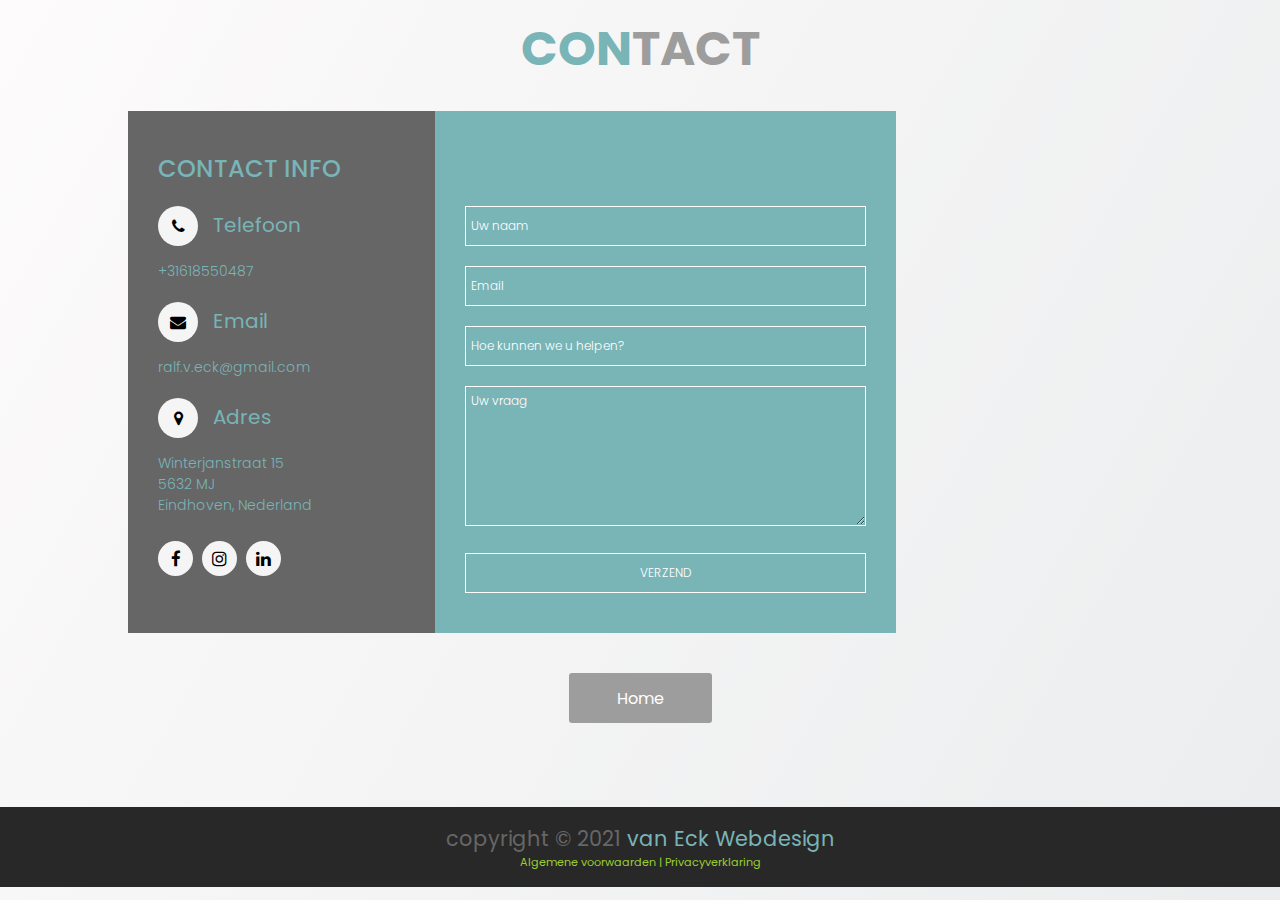
==== contact.html @ 5c52374f "1st commit" ====
<!DOCTYPE html>
<html lang="en">
<head>
    <meta http-equiv="Content-Type" content="text/html; charset=utf-8" />
    <meta name="viewport"
        content="width=device-width, initial-scale=1, minimum-scale=1, maximum-scale=1, user-scalable=no">
        <link rel="icon" type="image/x-icon" href="/images/logo.png">
    <title>van Eck Webdesign|contact</title>
    <link href="css/contact.css" rel="stylesheet" type="text/css" />
    <link rel="stylesheet" href="https://stackpath.bootstrapcdn.com/font-awesome/4.7.0/css/font-awesome.min.css"
        crossorigin="anonymous">
</head>

<body>
    <h1 class="heading"> <span> con</span>tact </h1>
    <div class="contact-wrap">
        <div class="contact-in">
            <h1>Contact Info</h1>
            <h2><i class="fa fa-phone" aria-hidden="true"></i> Telefoon</h2>
            <p>+31618550487</p>
            <h2><i class="fa fa-envelope" aria-hidden="true"></i> Email</h2>
            <p>ralf.v.eck@gmail.com</p>
            <h2><i class="fa fa-map-marker" aria-hidden="true"></i> Adres</h2>
            <p>Winterjanstraat 15<br>5632 MJ<br> Eindhoven, Nederland</p>
            <ul>
                <li><a class="facebook" href="https://www.facebook.com/ralf.vaneck" target="_blank"><i class="fa fa-facebook facebook" aria-hidden="true"></i></a></li>
                <li><a class="instagram" href="#"><i class="fa fa-instagram" aria-hidden="true"></i></a></li>
                <li><a class="linkedin" href="https://www.linkedin.com/in/ralf-van-eck-893b0591/" target="_blank"><i class="fa fa-linkedin" aria-hidden="true"></i></a></li>
            </ul>
        </div>
        <div class="contact-in">
            <h1>Send a Message</h1>
            <form>
                <input type="text" placeholder="Uw naam" class="contact-in-input">
                <input type="text" placeholder="Email" class="contact-in-input">
                <input type="text" placeholder="Hoe kunnen we u helpen?" class="contact-in-input">
                <textarea placeholder="Uw vraag" class="contact-in-textarea"></textarea>
                <input type="submit" value="VERZEND" class="contact-in-btn">
            </form>
        </div>
        <div class="contact-in">
            <iframe
                src="https://www.google.com/maps/embed?pb=!1m18!1m12!1m3!1d2484.881517385676!2d5.49079441566117!3d51.47868907963039!2m3!1f0!2f0!3f0!3m2!1i1024!2i768!4f13.1!3m3!1m2!1s0x47c6df29cb6d62bd%3A0x554a36e65a31d2d!2sWinterjanstraat%2015%2C%205632%20MJ%20Eindhoven!5e0!3m2!1snl!2snl!4v1635945104166!5m2!1snl!2snl"
                width="600" height="450" style="border:0;" allowfullscreen="" loading="lazy"></iframe>
        </div>
        <div class="contact-btn">
            <a href="index.html#about" class="btn">Home</a>
        </div>
    </div>
    <!-- footer section  -->
    <div class="footer__container"></div>
    <div class="footer"> copyright &copy; 2021 <span> van Eck Webdesign </span>
        <p id="alg_voor"><a href="privacy&/algemene_voorwaarden.html">Algemene voorwaarden |</a><a href="privacy&/privacyverklaring.html">
                Privacyverklaring</a></p>
    </div>
    <script src="js/particles.min.js"></script>
    <script src="js/app.js"></script>
</body>

</html>
---- css/contact.css ----
@import url("https://fonts.googleapis.com/css2?family=Poppins:ital,wght@0,100;0,200;0,300;0,400;0,500;0,600;0,700;0,800;0,900;1,100;1,200;1,300;1,400;1,500;1,600;1,700;1,800;1,900&display=swap");

* {
  padding: 0;
  margin: 0;
  box-sizing: border-box;
  outline: none;
  border: none;
  text-decoration: none;
}

body {
  height: 100vh;
  display: grid;
  align-items: center;
  font-family: "Poppins", sans-serif;
  background-image: linear-gradient(120deg, #fdfbfb 0%, #ebedee 100%);
}
.contact #particles-js {
  position: absolute;
  top: 0;
  left: 0;
  height: 100%;
  width: 100%;
}
.heading {
  text-align: center;
  font-size: 3rem;
  text-transform: uppercase;
  color: #9d9d9d;
}

.heading span {
  text-transform: uppercase;
  color: #79b4b7;
}
.contact-wrap {
  width: 80%;
  height: auto;
  margin: auto;
  display: flex;
  flex-wrap: wrap;
}

.contact-in {
  padding: 40px 30px;
}

.contact-in:nth-child(1) {
  flex: 30%;
  background: #666;
  color: #79b4b7;
}

.contact-in:nth-child(2) {
  flex: 45%;
  background: #79b4b7;
}

.contact-in:nth-child(3) {
  flex: 25%;
  padding: 0;
}

.contact-in h1 {
  font-size: 24px;
  color: #79b4b7;
  text-transform: uppercase;
  font-weight: 500;
  margin-bottom: 20px;
}

.contact-in h2 {
  font-size: 20px;
  font-weight: 400;
  margin-bottom: 15px;
}

.contact-in h2 i {
  font-size: 16px;
  width: 40px;
  height: 40px;
  margin-right: 10px;
  background: #f5f5f5;
  color: #000;
  border-radius: 50px;
  line-height: 40px;
  text-align: center;
}

.contact-in p {
  font-size: 14px;
  font-weight: 300;
  margin-bottom: 20px;
}

.contact-in ul {
  padding: 0;
  margin: 0;
}

.contact-in ul li {
  list-style: none;
  display: inline-block;
  margin-right: 5px;
  margin-top: 5px;
}

.contact-in ul li a {
  display: block;
  width: 35px;
  height: 35px;
  text-align: center;
  border-radius: 50px;
  background: #f5f5f5;
}
/* .contact-in ul li .facebook {
  background: #4267b2;
}
.contact-in ul li .linkedin {
  background: #2867b2;
}
.contact-in ul li .instagram {
  background: #c13584;
} */

.contact-in ul li a i {
  font-size: 17px;
  line-height: 35px;
  color: #000;
}

.contact-in form {
  width: 100%;
  height: auto;
}

.contact-in-input {
  width: 100%;
  height: 40px;
  margin-bottom: 20px;
  border: 1px solid #fff;
  outline: none;
  padding-left: 5px;
  background: transparent;
  color: #fff;
  font-size: 12px;
  font-weight: 300;
  font-family: "Poppins", sans-serif;
}

.contact-in-input::placeholder {
  color: #fff;
}

.contact-in-textarea {
  width: 100%;
  height: 140px;
  margin-bottom: 20px;
  border: 1px solid #fff;
  outline: none;
  padding-top: 5px;
  padding-left: 5px;
  background: transparent;
  color: #fff;
  font-size: 12px;
  font-weight: 300;
  font-family: "Poppins", sans-serif;
}

.contact-in-textarea::placeholder {
  color: #fff;
}

.contact-in-btn {
  width: 100%;
  height: 40px;
  border: 1px solid #fff;
  outline: none;
  background: transparent;
  color: #fff;
  font-size: 12px;
  font-weight: 300;
  font-family: "Poppins", sans-serif;
  cursor: pointer;
}

.contact-in iframe {
  width: 100%;
  height: 100%;
}
.contact-btn {
  margin: 0.5rem auto 2rem auto;
}
.btn {
  display: flex;
  text-align: center;
  margin-top: 2rem;
  padding: 0.8rem 3rem;
  background: #9d9d9d;
  color: #fff;
  font-size: 1rem;
  border-radius: 3px;
  cursor: pointer;
}

.btn:hover {
  background: #79b4b7;
  letter-spacing: 0.2rem;
}
.footer {
  padding: 1rem;
  font-size: 1.3rem;
  color: #666;
  background: rgb(41, 40, 40);
  text-align: center;
}
#alg_voor {
  background: rgb(41, 40, 40);
  text-align: center;
  font-size: 0.7rem;
  /* margin-bottom: 1rem; */
}
#alg_voor a {
  color: yellowgreen;
}

.footer span {
  color: #79b4b7;
}

@media only screen and (max-width: 991px) {
  .contact-in:nth-child(1) {
    flex: 50%;
  }

  .contact-in:nth-child(2) {
    flex: 50%;
  }

  .contact-in:nth-child(3) {
    flex: 100%;
  }
}

@media only screen and (max-width: 450px) {
  .contact-in:nth-child(1) {
    flex: 50%;
  }

  .contact-in:nth-child(2) {
    flex: 50%;
  }

  .contact-in:nth-child(3) {
    flex: 100%;
  }
}
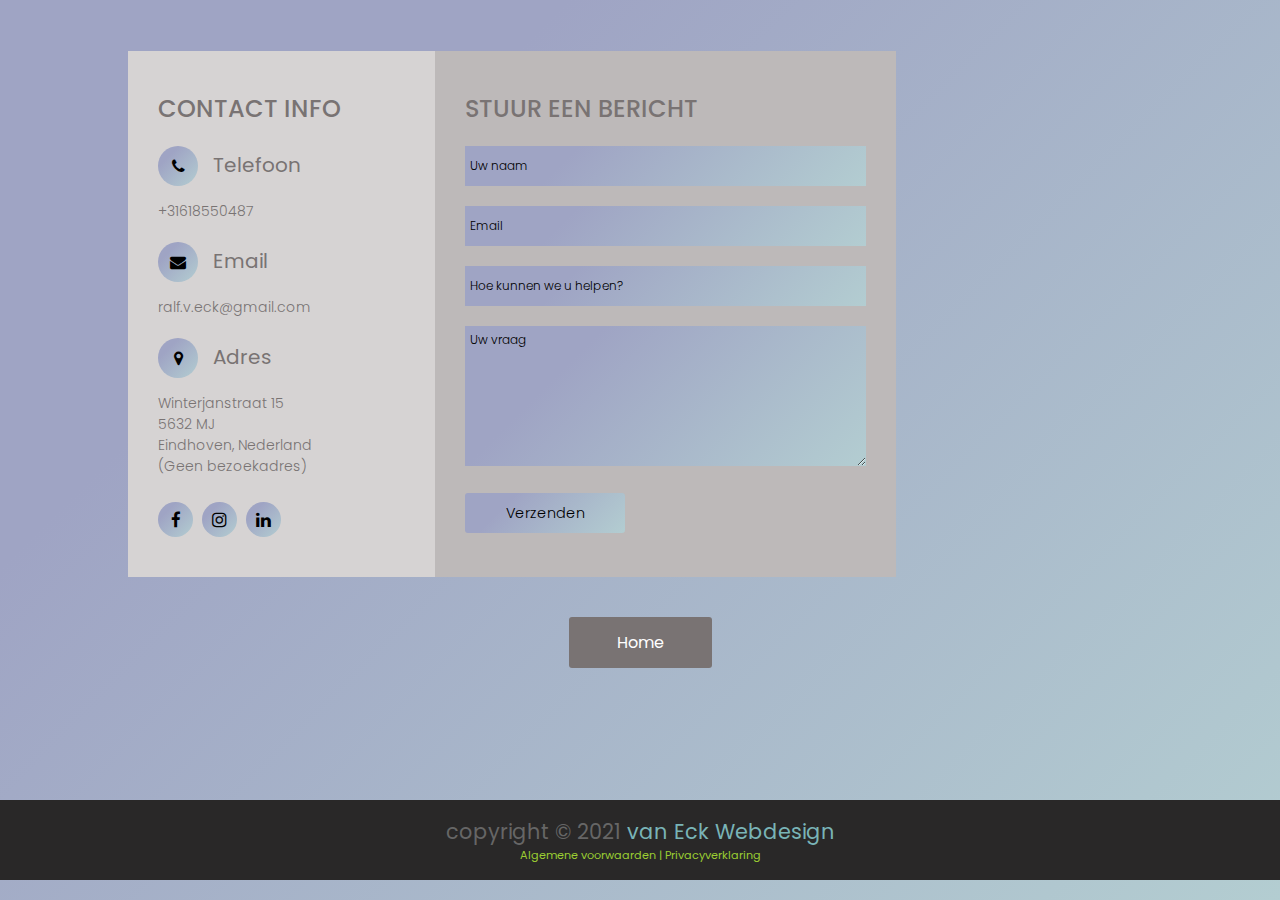
==== commit bb527348: "2st commit" ====
--- a/contact.html
+++ b/contact.html
@@ -12,7 +12,7 @@
 </head>
 
 <body>
-    <h1 class="heading"> <span> con</span>tact </h1>
+    <!-- <h1 class="heading"> <span> con</span>tact </h1> -->
     <div class="contact-wrap">
         <div class="contact-in">
             <h1>Contact Info</h1>
@@ -21,7 +21,7 @@
             <h2><i class="fa fa-envelope" aria-hidden="true"></i> Email</h2>
             <p>ralf.v.eck@gmail.com</p>
             <h2><i class="fa fa-map-marker" aria-hidden="true"></i> Adres</h2>
-            <p>Winterjanstraat 15<br>5632 MJ<br> Eindhoven, Nederland</p>
+            <p>Winterjanstraat 15<br>5632 MJ<br> Eindhoven, Nederland<br>(Geen bezoekadres)</p>
             <ul>
                 <li><a class="facebook" href="https://www.facebook.com/ralf.vaneck" target="_blank"><i class="fa fa-facebook facebook" aria-hidden="true"></i></a></li>
                 <li><a class="instagram" href="#"><i class="fa fa-instagram" aria-hidden="true"></i></a></li>
@@ -29,13 +29,13 @@
             </ul>
         </div>
         <div class="contact-in">
-            <h1>Send a Message</h1>
+            <h1>Stuur een bericht</h1>
             <form>
                 <input type="text" placeholder="Uw naam" class="contact-in-input">
                 <input type="text" placeholder="Email" class="contact-in-input">
                 <input type="text" placeholder="Hoe kunnen we u helpen?" class="contact-in-input">
                 <textarea placeholder="Uw vraag" class="contact-in-textarea"></textarea>
-                <input type="submit" value="VERZEND" class="contact-in-btn">
+                <input type="submit" value="Verzenden" class="contact-in-btn">
             </form>
         </div>
         <div class="contact-in">
--- a/css/contact.css
+++ b/css/contact.css
@@ -14,7 +14,8 @@
   display: grid;
   align-items: center;
   font-family: "Poppins", sans-serif;
-  background-image: linear-gradient(120deg, #fdfbfb 0%, #ebedee 100%);
+  background-color: #b3cdd1;
+  background-image: linear-gradient(315deg, #b3cdd1 0%, #9fa4c4 74%);
 }
 .contact #particles-js {
   position: absolute;
@@ -23,21 +24,11 @@
   height: 100%;
   width: 100%;
 }
-.heading {
-  text-align: center;
-  font-size: 3rem;
-  text-transform: uppercase;
-  color: #9d9d9d;
-}
-
-.heading span {
-  text-transform: uppercase;
-  color: #79b4b7;
-}
+
 .contact-wrap {
   width: 80%;
   height: auto;
-  margin: auto;
+  margin: 3.2rem auto auto auto;
   display: flex;
   flex-wrap: wrap;
 }
@@ -48,13 +39,13 @@
 
 .contact-in:nth-child(1) {
   flex: 30%;
-  background: #666;
-  color: #79b4b7;
+  background: #d6d3d3;
+  color: #797373;
 }
 
 .contact-in:nth-child(2) {
   flex: 45%;
-  background: #79b4b7;
+  background: #bdb9b9;
 }
 
 .contact-in:nth-child(3) {
@@ -64,7 +55,7 @@
 
 .contact-in h1 {
   font-size: 24px;
-  color: #79b4b7;
+  color: #797373;
   text-transform: uppercase;
   font-weight: 500;
   margin-bottom: 20px;
@@ -81,7 +72,8 @@
   width: 40px;
   height: 40px;
   margin-right: 10px;
-  background: #f5f5f5;
+  background-color: #b3cdd1;
+  background-image: linear-gradient(315deg, #b3cdd1 0%, #9fa4c4 74%);
   color: #000;
   border-radius: 50px;
   line-height: 40px;
@@ -112,7 +104,8 @@
   height: 35px;
   text-align: center;
   border-radius: 50px;
-  background: #f5f5f5;
+  background-color: #b3cdd1;
+  background-image: linear-gradient(315deg, #b3cdd1 0%, #9fa4c4 74%);
 }
 /* .contact-in ul li .facebook {
   background: #4267b2;
@@ -139,50 +132,54 @@
   width: 100%;
   height: 40px;
   margin-bottom: 20px;
-  border: 1px solid #fff;
   outline: none;
   padding-left: 5px;
-  background: transparent;
-  color: #fff;
+  background-color: #b3cdd1;
+  background-image: linear-gradient(315deg, #b3cdd1 0%, #9fa4c4 74%);
+  color: #000;
   font-size: 12px;
   font-weight: 300;
   font-family: "Poppins", sans-serif;
 }
 
 .contact-in-input::placeholder {
-  color: #fff;
+  color: #000;
 }
 
 .contact-in-textarea {
   width: 100%;
   height: 140px;
   margin-bottom: 20px;
-  border: 1px solid #fff;
   outline: none;
   padding-top: 5px;
   padding-left: 5px;
-  background: transparent;
-  color: #fff;
+  background-color: #b3cdd1;
+  background-image: linear-gradient(315deg, #b3cdd1 0%, #9fa4c4 74%);
+  color: #000;
   font-size: 12px;
   font-weight: 300;
   font-family: "Poppins", sans-serif;
 }
 
 .contact-in-textarea::placeholder {
-  color: #fff;
+  color: #000;
 }
 
 .contact-in-btn {
-  width: 100%;
+  width: 10rem;
   height: 40px;
-  border: 1px solid #fff;
-  outline: none;
-  background: transparent;
-  color: #fff;
-  font-size: 12px;
+  border-radius: 3px;
+  background-color: #b3cdd1;
+  background-image: linear-gradient(315deg, #b3cdd1 0%, #9fa4c4 74%);
+  color: #000;
+  font-size: 0.9rem;
   font-weight: 300;
   font-family: "Poppins", sans-serif;
   cursor: pointer;
+}
+.contact-in-btn:hover {
+  background: #9ed0d3;
+  letter-spacing: 0.1rem;
 }
 
 .contact-in iframe {
@@ -197,7 +194,7 @@
   text-align: center;
   margin-top: 2rem;
   padding: 0.8rem 3rem;
-  background: #9d9d9d;
+  background: #797373;
   color: #fff;
   font-size: 1rem;
   border-radius: 3px;
@@ -205,7 +202,7 @@
 }
 
 .btn:hover {
-  background: #79b4b7;
+  background: #9e9b9b;
   letter-spacing: 0.2rem;
 }
 .footer {
@@ -230,6 +227,9 @@
 }
 
 @media only screen and (max-width: 991px) {
+  .heading {
+    font-size: 2.5rem;
+  }
   .contact-in:nth-child(1) {
     flex: 50%;
   }
@@ -244,12 +244,15 @@
 }
 
 @media only screen and (max-width: 450px) {
+  .heading {
+    font-size: 1rem;
+  }
   .contact-in:nth-child(1) {
     flex: 50%;
   }
 
   .contact-in:nth-child(2) {
-    flex: 50%;
+    flex: 20%;
   }
 
   .contact-in:nth-child(3) {
